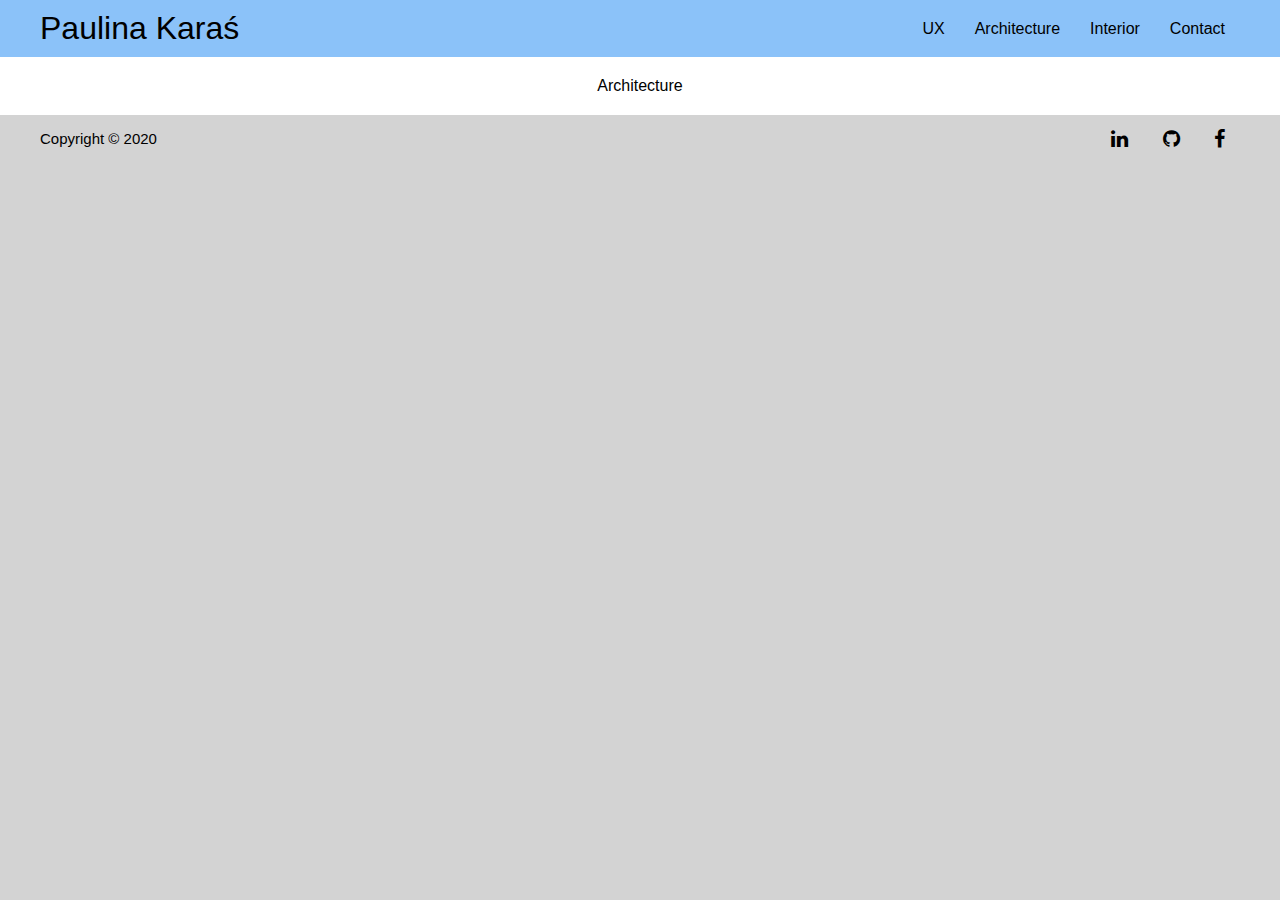
==== architecture.html @ 1c454b92 "Add interior.html subpage" ====
<!doctype html>
<html lang="en">
    <head>
        <meta charset="UTF-8" />
        <meta name="viewport" content="width=device-width, initial-scale=1, minimum-scale=1" />
        <title>Portfolio - Paulina Karaś</title>
        <link rel="stylesheet" href="https://cdnjs.cloudflare.com/ajax/libs/font-awesome/4.7.0/css/font-awesome.min.css">
        <link rel="stylesheet" type="text/css" href="css/style.css" />
    </head>
    <body>
        <header>
            <div class="navbar flex">
                <h1><a href="index.html">Paulina Karaś</a></h1>
                <nav>
                    <ul>
                        <li><a href="ux.html">UX</a></li>
                        <li><a href="architecture.html">Architecture</a></li>
                        <li><a href="interior.html">Interior</a></li>
                        <li><a href="contact.html">Contact</a></li>
                    </ul>
                </nav>
            </div>
        </header>
        <main>
            <div class="content">
              Architecture
            </div>
        </main>
        <footer>
            <div class="bottom flex">
                <div class="copyright">
                    <p>Copyright &copy; 2020</p>
                </div>
                <div class="social">
                    <a href="https://www.linkedin.com/in/paulina-kara%C5%9B-08875412b/" target="_blank" class="fa fa-linkedin"></a>
                    <a href="https://github.com/paulinakaras" target="_blank" class="fa fa-github"></a>
                    <a href="https://www.facebook.com/paulina.demczak" target="_blank" class="fa fa-facebook"></a>
                </div>
            </div>
        </footer>
    </body>
</html>
---- css/style.css ----
:root {
    --background-color-footer: lightgray;
    --default-font: sans-serif;
    --max-width: 1200px;
    --default-grid-gap: 10px;
    --pictures-column: 2;
    --pictires-width: calc((var(--max-width) - var(--default-grid-gap)) / var(--pictures-column));
    --pictires-height: calc(var(--pictires-width) * 0.65);
}

body {
    background-color: var(--background-color-footer);
    font-family: var(--default-font);
    color: black;
    box-sizing: border-box;
    padding: 0;
    margin: 0;
}


ul {
    list-style-type: none;
}

a {
    text-decoration: none;
    color: black;
}

h1 {
    font-weight: 300;
    margin: 10px 0;
}

header {
    background-color: #8bc2f9;
    height: auto;
}

.navbar {
    max-width: var(--max-width);
    padding: 0 40px;
    margin: 0 auto;
    overflow: auto;
}

header .flex, footer .flex {
    justify-content: space-between;
}

nav ul {
    display: flex;
}

nav a {
    padding: 10px;
    margin: 0 5px;
}

nav h1:hover,a:hover {
     opacity: 0.5;
}

.flex {
    display: flex;
    justify-content: center;
    align-items: center;
    height: 100%;
}

main {
    background-color: white;
}

.content {
    max-width: var(--max-width);
    margin: 0 auto;
    display: grid;
    justify-content: center;
    align-content: center;
    padding: 20px;
    
}

#introduction {
    display: grid;
    grid-template-columns: repeat(2, 1fr);
    justify-items: center;
    align-items: center;
}

#introduction img {
    max-width: 400px;
    height: auto;
    padding: 20px;
}

#introduction p {
    font-size: 40px;
}

.description p {
    padding: 10px;
    margin: 0 15px;
    font-size: 20px;
}

footer {
    background-color: var(--background-color-footer);
}

.bottom {
    max-width: var(--max-width);
    padding: 0 40px;
    margin: 0 auto;
    overflow: auto;
}

.copyright {
    font-size: 15px;
}

.fa {
    padding: 10px;
    margin: 0 5px;
    font-size: 20px;
    text-align: center;
    text-decoration: none;
}

@media screen and (max-width:800px) {
    #introduction {
        grid-template-columns: repeat(1, 1fr);
    }
    #introduction img {
        max-width: 200px;
        padding: 10px; 
    }
    #introduction p {
        font-size: 20px;
    }
    #description p {
        font-size: 17px;
    }
    header .flex {
        justify-content: space-between;
        flex-direction: column;
    }
    
}

textarea {
    font-family: var(--default-font);
    resize: vertical;
}

.contact-form {
    display: grid;
    grid-gap: var(--default-grid-gap);
    justify-content: center;
    align-content: center;
    padding: 150px 20px;
}


.contact-form input,textarea,button {
    font-size: 20px;
    width: 300px;
}

#interior {
    display: grid;
}

.pictures {
    display: grid;
    grid-template-columns: repeat(var(--pictures-column), 1fr);
    grid-gap: var(--default-grid-gap);
    justify-items: center;
    align-items: center;
    
}

.pictures img {
    width: var(--pictires-width);
    height: var(--pictires-height);
}
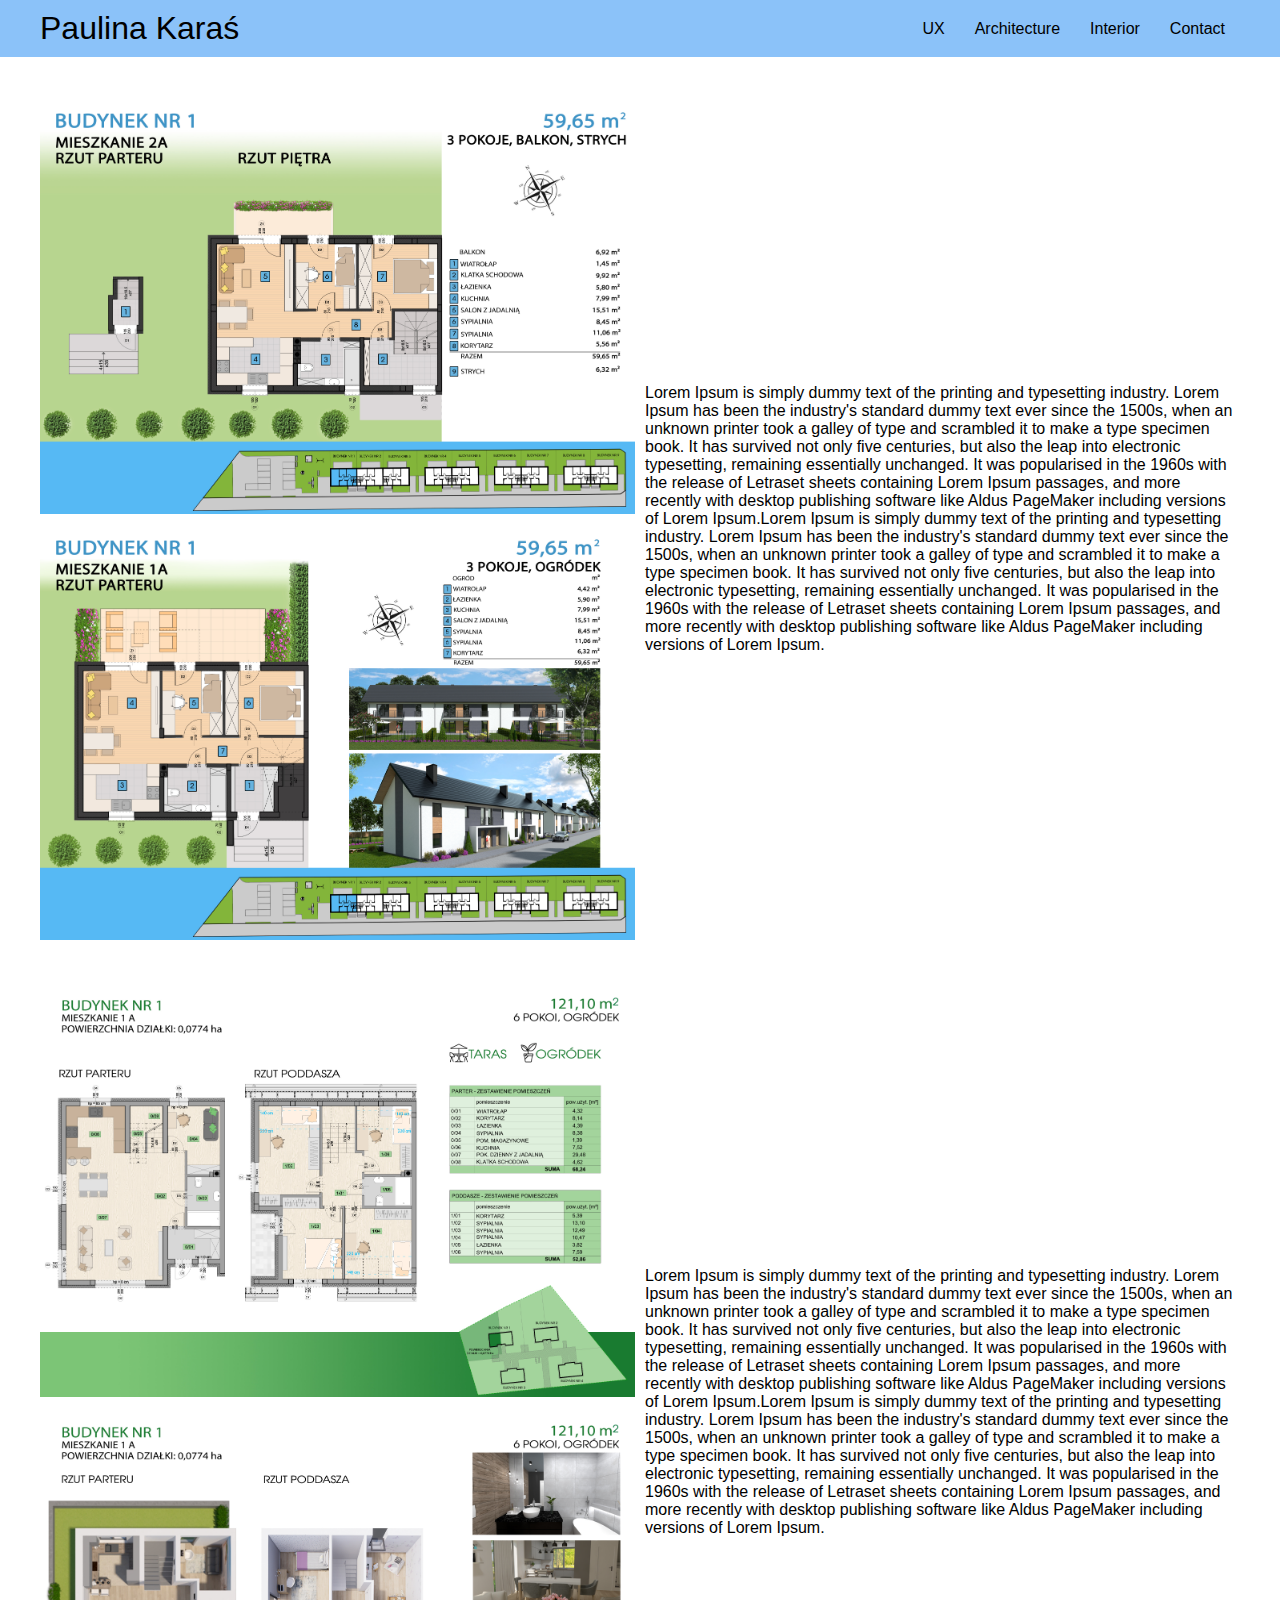
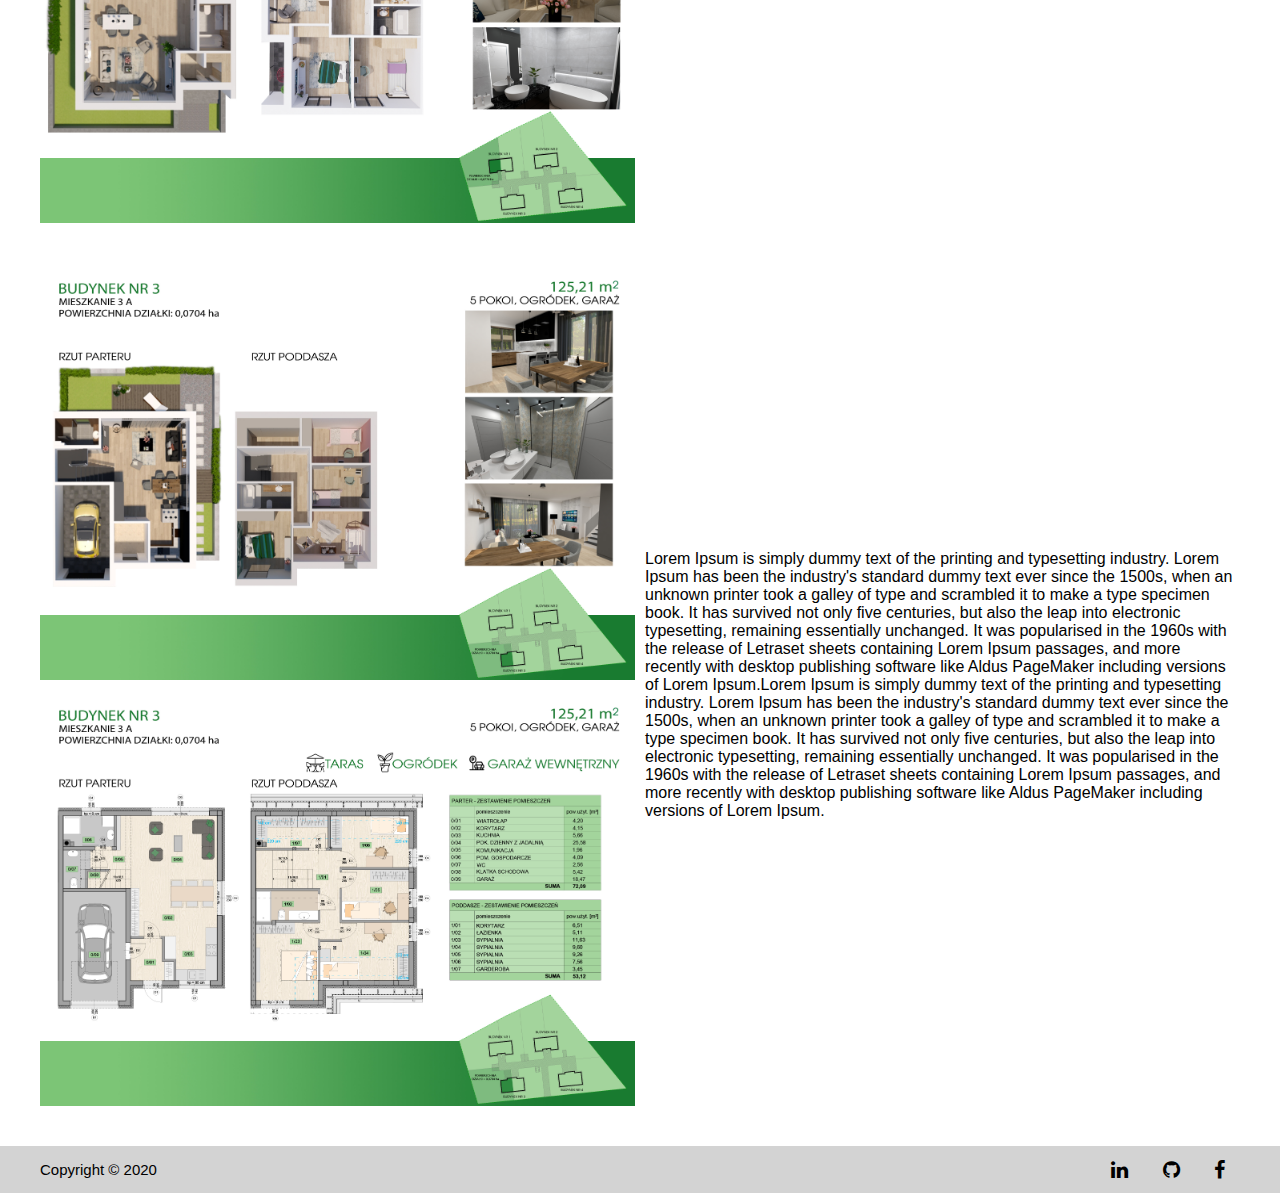
==== commit 71440cc4: "Add architecture.html subpage" ====
--- a/architecture.html
+++ b/architecture.html
@@ -23,7 +23,21 @@
         </header>
         <main>
             <div class="content">
-              Architecture
+                <div id="architecture">
+                    <img class="lefttop" src="images/architecture/building_1.jpg" alt="Girl room"/>
+                    <p class="right">Lorem Ipsum is simply dummy text of the printing and typesetting industry. Lorem Ipsum has been the industry's standard dummy text ever since the 1500s, when an unknown printer took a galley of type and scrambled it to make a type specimen book. It has survived not only five centuries, but also the leap into electronic typesetting, remaining essentially unchanged. It was popularised in the 1960s with the release of Letraset sheets containing Lorem Ipsum passages, and more recently with desktop publishing software like Aldus PageMaker including versions of Lorem Ipsum.Lorem Ipsum is simply dummy text of the printing and typesetting industry. Lorem Ipsum has been the industry's standard dummy text ever since the 1500s, when an unknown printer took a galley of type and scrambled it to make a type specimen book. It has survived not only five centuries, but also the leap into electronic typesetting, remaining essentially unchanged. It was popularised in the 1960s with the release of Letraset sheets containing Lorem Ipsum passages, and more recently with desktop publishing software like Aldus PageMaker including versions of Lorem Ipsum.</p>
+                    <img class="leftbottom" src="images/architecture/building_2.jpg" alt="Girl room 2"/>
+                </div>
+                <div id="architecture">
+                    <img class="lefttop" src="images/architecture/building_3.jpg" alt="Girl room"/>
+                    <p class="right">Lorem Ipsum is simply dummy text of the printing and typesetting industry. Lorem Ipsum has been the industry's standard dummy text ever since the 1500s, when an unknown printer took a galley of type and scrambled it to make a type specimen book. It has survived not only five centuries, but also the leap into electronic typesetting, remaining essentially unchanged. It was popularised in the 1960s with the release of Letraset sheets containing Lorem Ipsum passages, and more recently with desktop publishing software like Aldus PageMaker including versions of Lorem Ipsum.Lorem Ipsum is simply dummy text of the printing and typesetting industry. Lorem Ipsum has been the industry's standard dummy text ever since the 1500s, when an unknown printer took a galley of type and scrambled it to make a type specimen book. It has survived not only five centuries, but also the leap into electronic typesetting, remaining essentially unchanged. It was popularised in the 1960s with the release of Letraset sheets containing Lorem Ipsum passages, and more recently with desktop publishing software like Aldus PageMaker including versions of Lorem Ipsum.</p>
+                    <img class="leftbottom" src="images/architecture/building_4.jpg" alt="Girl room 2"/>
+                </div>
+                <div id="architecture">
+                    <img class="lefttop" src="images/architecture/building_5.jpg" alt="Girl room"/>
+                    <p class="right">Lorem Ipsum is simply dummy text of the printing and typesetting industry. Lorem Ipsum has been the industry's standard dummy text ever since the 1500s, when an unknown printer took a galley of type and scrambled it to make a type specimen book. It has survived not only five centuries, but also the leap into electronic typesetting, remaining essentially unchanged. It was popularised in the 1960s with the release of Letraset sheets containing Lorem Ipsum passages, and more recently with desktop publishing software like Aldus PageMaker including versions of Lorem Ipsum.Lorem Ipsum is simply dummy text of the printing and typesetting industry. Lorem Ipsum has been the industry's standard dummy text ever since the 1500s, when an unknown printer took a galley of type and scrambled it to make a type specimen book. It has survived not only five centuries, but also the leap into electronic typesetting, remaining essentially unchanged. It was popularised in the 1960s with the release of Letraset sheets containing Lorem Ipsum passages, and more recently with desktop publishing software like Aldus PageMaker including versions of Lorem Ipsum.</p>
+                    <img class="leftbottom" src="images/architecture/building_6.jpg" alt="Girl room 2"/>
+                </div>
             </div>
         </main>
         <footer>
--- a/css/style.css
+++ b/css/style.css
@@ -4,8 +4,8 @@
     --max-width: 1200px;
     --default-grid-gap: 10px;
     --pictures-column: 2;
-    --pictires-width: calc((var(--max-width) - var(--default-grid-gap)) / var(--pictures-column));
-    --pictires-height: calc(var(--pictires-width) * 0.65);
+    --pictures-width: calc((var(--max-width) - var(--default-grid-gap)) / var(--pictures-column));
+    --pictures-height: calc(var(--pictures-width) * 0.65);
 }
 
 body {
@@ -182,6 +182,37 @@
 }
 
 .pictures img {
-    width: var(--pictires-width);
-    height: var(--pictires-height);
-}
+    width: var(--pictures-width);
+    height: var(--pictures-height);
+}
+
+#architecture {
+    padding: 20px 0;
+    display: grid;
+    grid-template-columns: repeat(2, 1fr);
+    grid-gap: var(--default-grid-gap);
+    justify-items: center;
+    align-items: center;
+    grid-template-areas:
+    "lefttop right"
+    "leftbottom right";
+}
+
+#architecture img {
+    width: var(--pictures-width);
+    height: calc(var(--pictures-width) * 0.7); 
+}
+
+#architecture .lefttop {
+    grid-area: lefttop;
+}
+
+#architecture .leftbottom {
+    grid-area: leftbottom;
+}
+
+#architecture .right {
+    grid-area: right;
+    width: var(--pictures-width);
+    max-height: var(--pictures-height);
+}
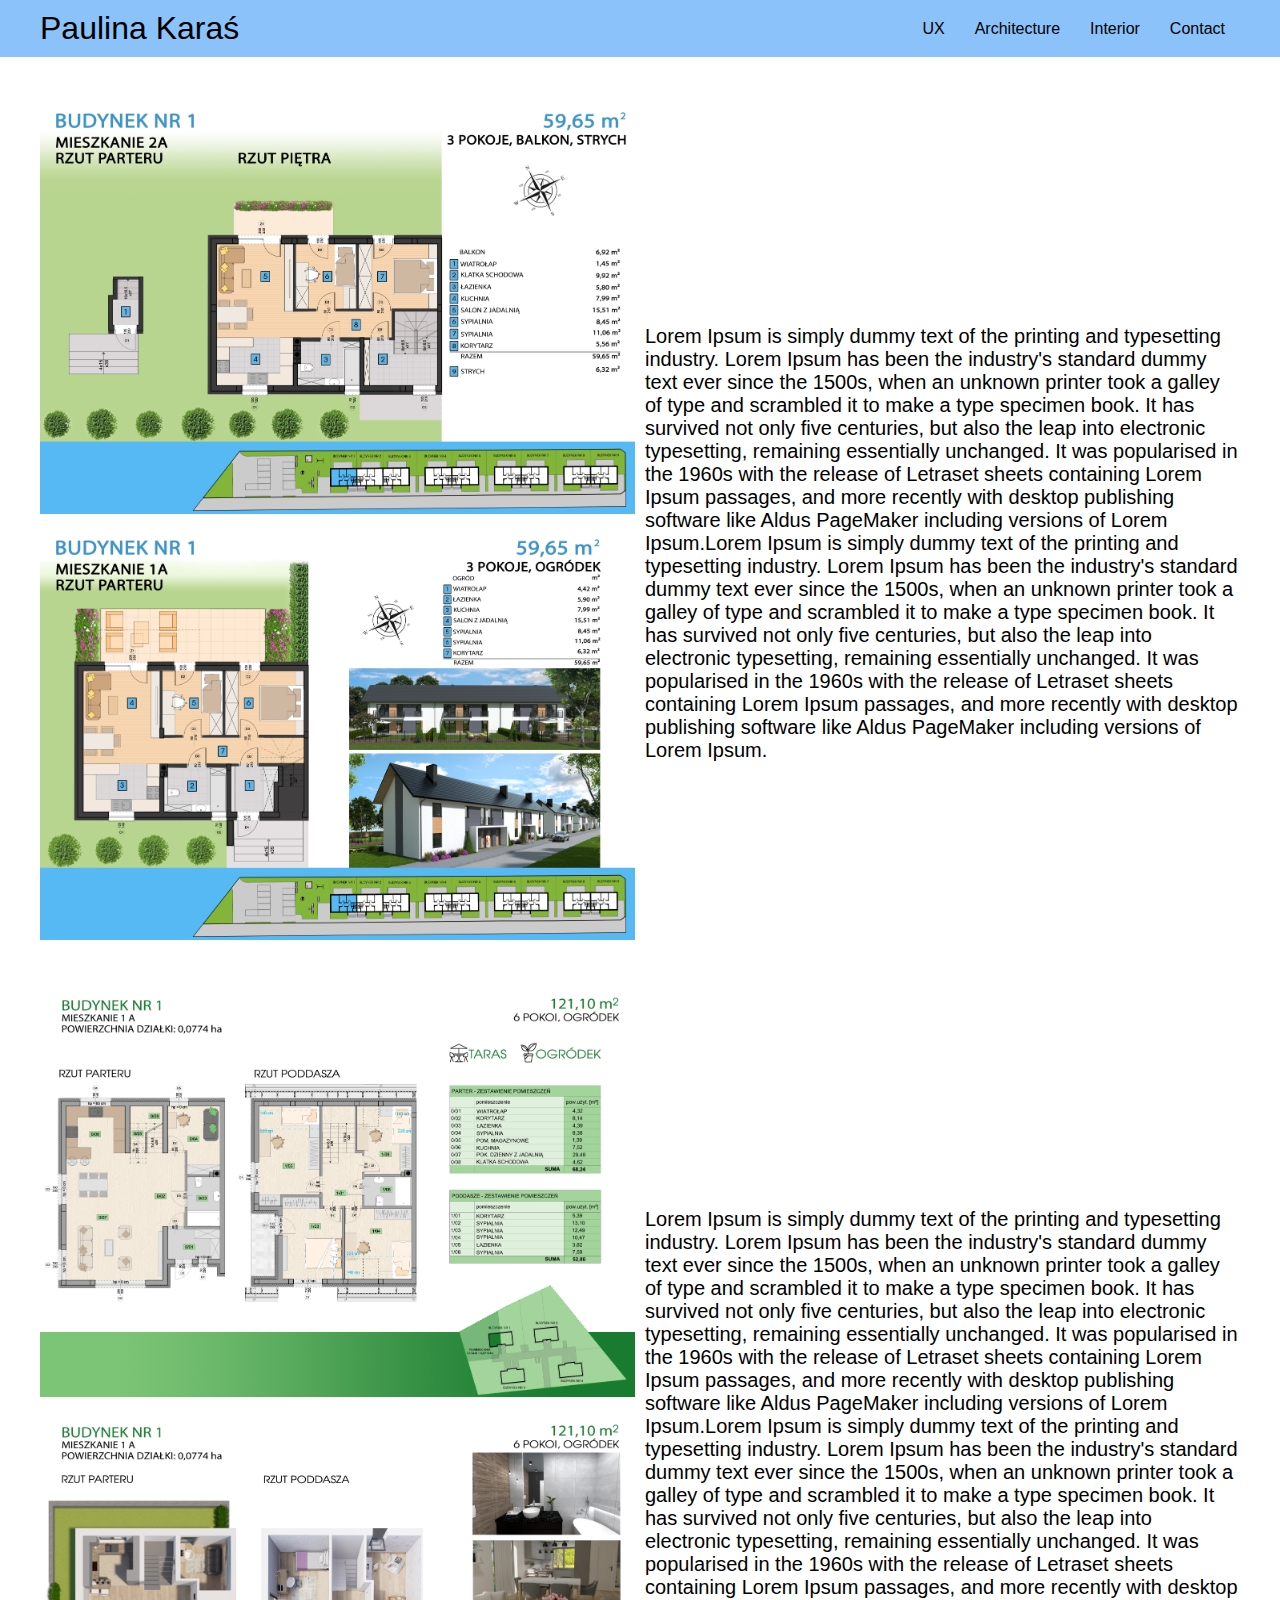
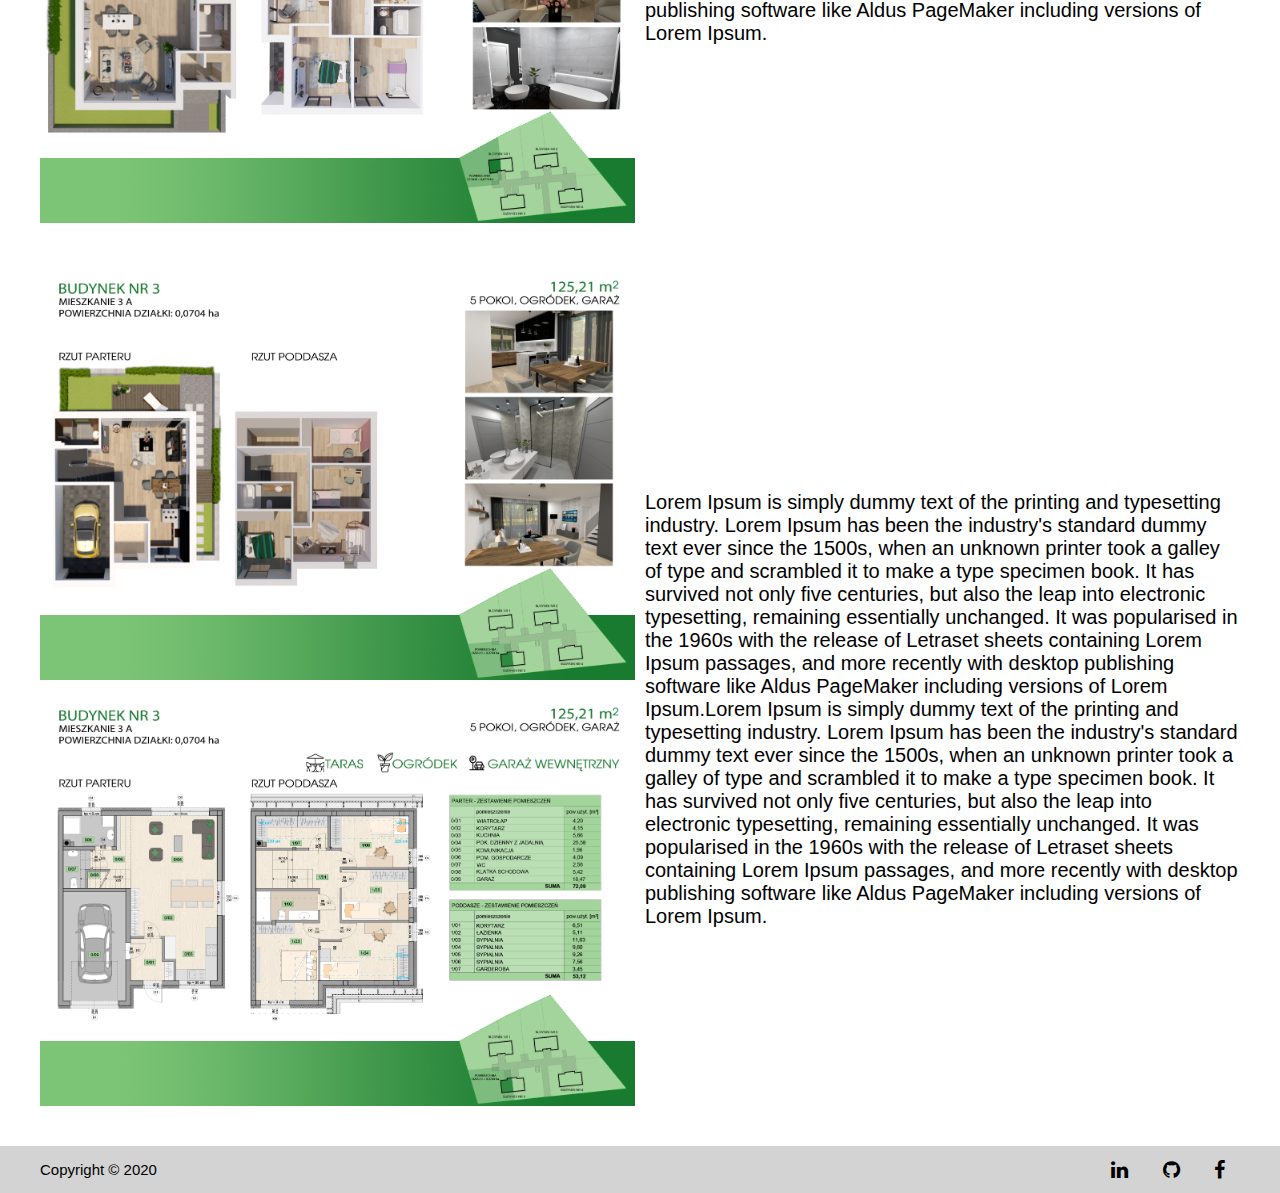
==== commit 087a0263: "Add ux.html subpage" ====
--- a/architecture.html
+++ b/architecture.html
@@ -24,19 +24,19 @@
         <main>
             <div class="content">
                 <div id="architecture">
-                    <img class="lefttop" src="images/architecture/building_1.jpg" alt="Girl room"/>
+                    <img class="lefttop" src="images/architecture/building_1.jpg" alt="Building1"/>
                     <p class="right">Lorem Ipsum is simply dummy text of the printing and typesetting industry. Lorem Ipsum has been the industry's standard dummy text ever since the 1500s, when an unknown printer took a galley of type and scrambled it to make a type specimen book. It has survived not only five centuries, but also the leap into electronic typesetting, remaining essentially unchanged. It was popularised in the 1960s with the release of Letraset sheets containing Lorem Ipsum passages, and more recently with desktop publishing software like Aldus PageMaker including versions of Lorem Ipsum.Lorem Ipsum is simply dummy text of the printing and typesetting industry. Lorem Ipsum has been the industry's standard dummy text ever since the 1500s, when an unknown printer took a galley of type and scrambled it to make a type specimen book. It has survived not only five centuries, but also the leap into electronic typesetting, remaining essentially unchanged. It was popularised in the 1960s with the release of Letraset sheets containing Lorem Ipsum passages, and more recently with desktop publishing software like Aldus PageMaker including versions of Lorem Ipsum.</p>
-                    <img class="leftbottom" src="images/architecture/building_2.jpg" alt="Girl room 2"/>
+                    <img class="leftbottom" src="images/architecture/building_2.jpg" alt="Building2"/>
                 </div>
                 <div id="architecture">
-                    <img class="lefttop" src="images/architecture/building_3.jpg" alt="Girl room"/>
+                    <img class="lefttop" src="images/architecture/building_3.jpg" alt="Building3"/>
                     <p class="right">Lorem Ipsum is simply dummy text of the printing and typesetting industry. Lorem Ipsum has been the industry's standard dummy text ever since the 1500s, when an unknown printer took a galley of type and scrambled it to make a type specimen book. It has survived not only five centuries, but also the leap into electronic typesetting, remaining essentially unchanged. It was popularised in the 1960s with the release of Letraset sheets containing Lorem Ipsum passages, and more recently with desktop publishing software like Aldus PageMaker including versions of Lorem Ipsum.Lorem Ipsum is simply dummy text of the printing and typesetting industry. Lorem Ipsum has been the industry's standard dummy text ever since the 1500s, when an unknown printer took a galley of type and scrambled it to make a type specimen book. It has survived not only five centuries, but also the leap into electronic typesetting, remaining essentially unchanged. It was popularised in the 1960s with the release of Letraset sheets containing Lorem Ipsum passages, and more recently with desktop publishing software like Aldus PageMaker including versions of Lorem Ipsum.</p>
-                    <img class="leftbottom" src="images/architecture/building_4.jpg" alt="Girl room 2"/>
+                    <img class="leftbottom" src="images/architecture/building_4.jpg" alt="Building4"/>
                 </div>
                 <div id="architecture">
-                    <img class="lefttop" src="images/architecture/building_5.jpg" alt="Girl room"/>
+                    <img class="lefttop" src="images/architecture/building_5.jpg" alt="Building5"/>
                     <p class="right">Lorem Ipsum is simply dummy text of the printing and typesetting industry. Lorem Ipsum has been the industry's standard dummy text ever since the 1500s, when an unknown printer took a galley of type and scrambled it to make a type specimen book. It has survived not only five centuries, but also the leap into electronic typesetting, remaining essentially unchanged. It was popularised in the 1960s with the release of Letraset sheets containing Lorem Ipsum passages, and more recently with desktop publishing software like Aldus PageMaker including versions of Lorem Ipsum.Lorem Ipsum is simply dummy text of the printing and typesetting industry. Lorem Ipsum has been the industry's standard dummy text ever since the 1500s, when an unknown printer took a galley of type and scrambled it to make a type specimen book. It has survived not only five centuries, but also the leap into electronic typesetting, remaining essentially unchanged. It was popularised in the 1960s with the release of Letraset sheets containing Lorem Ipsum passages, and more recently with desktop publishing software like Aldus PageMaker including versions of Lorem Ipsum.</p>
-                    <img class="leftbottom" src="images/architecture/building_6.jpg" alt="Girl room 2"/>
+                    <img class="leftbottom" src="images/architecture/building_6.jpg" alt="Building6"/>
                 </div>
             </div>
         </main>
--- a/css/style.css
+++ b/css/style.css
@@ -187,6 +187,7 @@
 }
 
 #architecture {
+    font-size: 20px;
     padding: 20px 0;
     display: grid;
     grid-template-columns: repeat(2, 1fr);
@@ -216,3 +217,20 @@
     width: var(--pictures-width);
     max-height: var(--pictures-height);
 }
+
+#mobile {
+    padding: 20px 0;
+    display: grid;
+    grid-template-columns: repeat(var(--pictures-column), 1fr);
+    grid-gap: var(--default-grid-gap);
+    justify-items: center;
+    align-items: center;
+}
+
+#mobile img {
+    height: 500px;
+}
+
+.red {
+    color: red;
+}
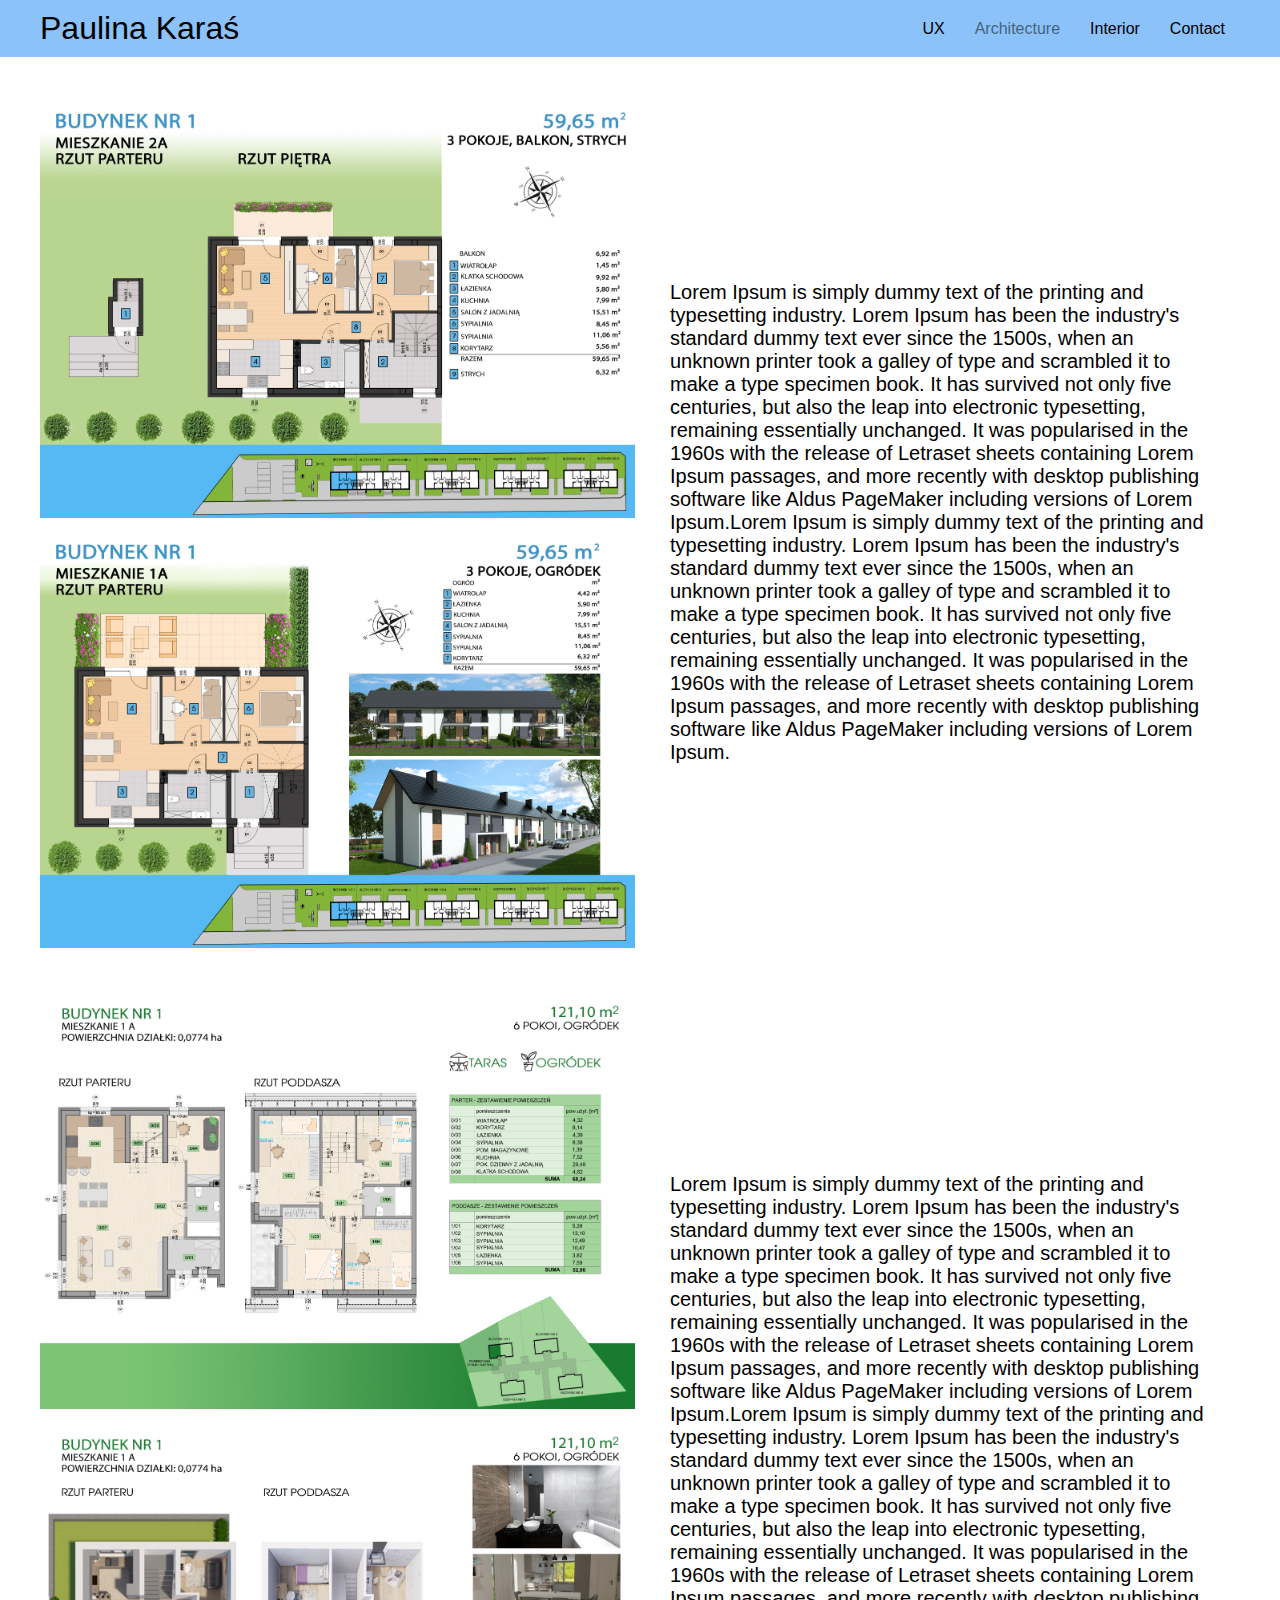
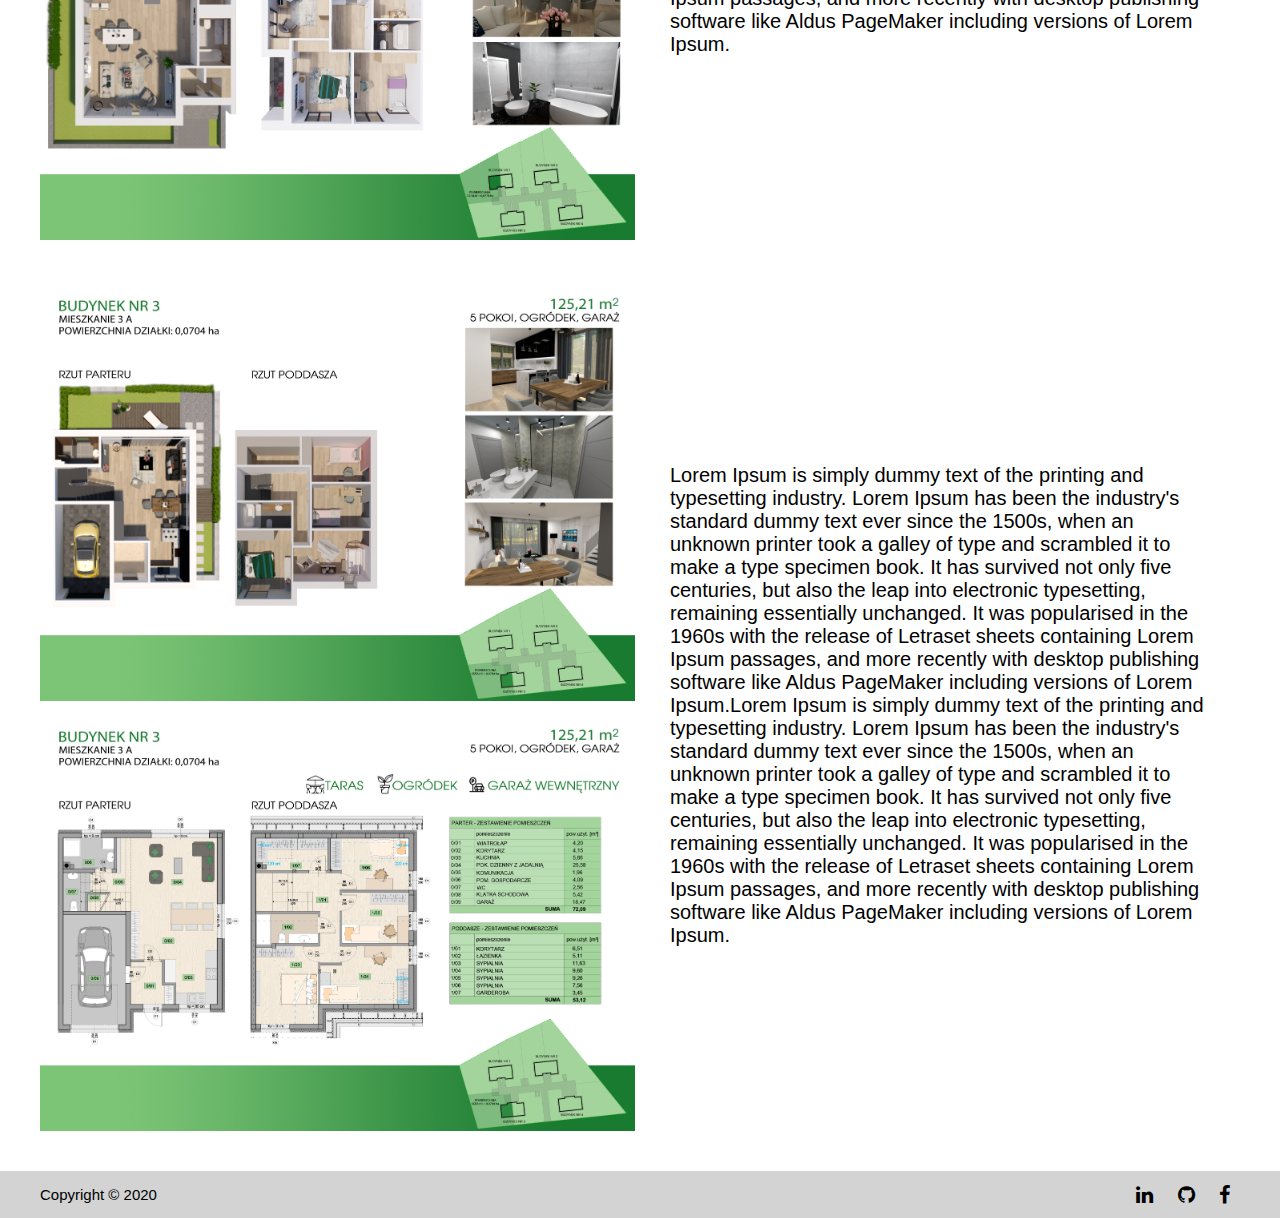
==== commit fa5e3b10: "UX and responsive fixes and add description info" ====
--- a/architecture.html
+++ b/architecture.html
@@ -14,7 +14,7 @@
                 <nav>
                     <ul>
                         <li><a href="ux.html">UX</a></li>
-                        <li><a href="architecture.html">Architecture</a></li>
+                        <li><a class="half-opacity" href="architecture.html">Architecture</a></li>
                         <li><a href="interior.html">Interior</a></li>
                         <li><a href="contact.html">Contact</a></li>
                     </ul>
@@ -23,17 +23,17 @@
         </header>
         <main>
             <div class="content">
-                <div id="architecture">
+                <div class="arch-component">
                     <img class="lefttop" src="images/architecture/building_1.jpg" alt="Building1"/>
                     <p class="right">Lorem Ipsum is simply dummy text of the printing and typesetting industry. Lorem Ipsum has been the industry's standard dummy text ever since the 1500s, when an unknown printer took a galley of type and scrambled it to make a type specimen book. It has survived not only five centuries, but also the leap into electronic typesetting, remaining essentially unchanged. It was popularised in the 1960s with the release of Letraset sheets containing Lorem Ipsum passages, and more recently with desktop publishing software like Aldus PageMaker including versions of Lorem Ipsum.Lorem Ipsum is simply dummy text of the printing and typesetting industry. Lorem Ipsum has been the industry's standard dummy text ever since the 1500s, when an unknown printer took a galley of type and scrambled it to make a type specimen book. It has survived not only five centuries, but also the leap into electronic typesetting, remaining essentially unchanged. It was popularised in the 1960s with the release of Letraset sheets containing Lorem Ipsum passages, and more recently with desktop publishing software like Aldus PageMaker including versions of Lorem Ipsum.</p>
                     <img class="leftbottom" src="images/architecture/building_2.jpg" alt="Building2"/>
                 </div>
-                <div id="architecture">
+                <div class="arch-component">
                     <img class="lefttop" src="images/architecture/building_3.jpg" alt="Building3"/>
                     <p class="right">Lorem Ipsum is simply dummy text of the printing and typesetting industry. Lorem Ipsum has been the industry's standard dummy text ever since the 1500s, when an unknown printer took a galley of type and scrambled it to make a type specimen book. It has survived not only five centuries, but also the leap into electronic typesetting, remaining essentially unchanged. It was popularised in the 1960s with the release of Letraset sheets containing Lorem Ipsum passages, and more recently with desktop publishing software like Aldus PageMaker including versions of Lorem Ipsum.Lorem Ipsum is simply dummy text of the printing and typesetting industry. Lorem Ipsum has been the industry's standard dummy text ever since the 1500s, when an unknown printer took a galley of type and scrambled it to make a type specimen book. It has survived not only five centuries, but also the leap into electronic typesetting, remaining essentially unchanged. It was popularised in the 1960s with the release of Letraset sheets containing Lorem Ipsum passages, and more recently with desktop publishing software like Aldus PageMaker including versions of Lorem Ipsum.</p>
                     <img class="leftbottom" src="images/architecture/building_4.jpg" alt="Building4"/>
                 </div>
-                <div id="architecture">
+                <div class="arch-component">
                     <img class="lefttop" src="images/architecture/building_5.jpg" alt="Building5"/>
                     <p class="right">Lorem Ipsum is simply dummy text of the printing and typesetting industry. Lorem Ipsum has been the industry's standard dummy text ever since the 1500s, when an unknown printer took a galley of type and scrambled it to make a type specimen book. It has survived not only five centuries, but also the leap into electronic typesetting, remaining essentially unchanged. It was popularised in the 1960s with the release of Letraset sheets containing Lorem Ipsum passages, and more recently with desktop publishing software like Aldus PageMaker including versions of Lorem Ipsum.Lorem Ipsum is simply dummy text of the printing and typesetting industry. Lorem Ipsum has been the industry's standard dummy text ever since the 1500s, when an unknown printer took a galley of type and scrambled it to make a type specimen book. It has survived not only five centuries, but also the leap into electronic typesetting, remaining essentially unchanged. It was popularised in the 1960s with the release of Letraset sheets containing Lorem Ipsum passages, and more recently with desktop publishing software like Aldus PageMaker including versions of Lorem Ipsum.</p>
                     <img class="leftbottom" src="images/architecture/building_6.jpg" alt="Building6"/>
--- a/css/style.css
+++ b/css/style.css
@@ -4,8 +4,6 @@
     --max-width: 1200px;
     --default-grid-gap: 10px;
     --pictures-column: 2;
-    --pictures-width: calc((var(--max-width) - var(--default-grid-gap)) / var(--pictures-column));
-    --pictures-height: calc(var(--pictures-width) * 0.65);
 }
 
 body {
@@ -17,7 +15,6 @@
     margin: 0;
 }
 
-
 ul {
     list-style-type: none;
 }
@@ -42,6 +39,7 @@
     padding: 0 40px;
     margin: 0 auto;
     overflow: auto;
+    
 }
 
 header .flex, footer .flex {
@@ -50,6 +48,7 @@
 
 nav ul {
     display: flex;
+    padding: 0px;
 }
 
 nav a {
@@ -90,8 +89,8 @@
 }
 
 #introduction img {
-    max-width: 400px;
-    height: auto;
+    width: 75%;
+    height: auto; 
     padding: 20px;
 }
 
@@ -122,31 +121,9 @@
 
 .fa {
     padding: 10px;
-    margin: 0 5px;
     font-size: 20px;
     text-align: center;
     text-decoration: none;
-}
-
-@media screen and (max-width:800px) {
-    #introduction {
-        grid-template-columns: repeat(1, 1fr);
-    }
-    #introduction img {
-        max-width: 200px;
-        padding: 10px; 
-    }
-    #introduction p {
-        font-size: 20px;
-    }
-    #description p {
-        font-size: 17px;
-    }
-    header .flex {
-        justify-content: space-between;
-        flex-direction: column;
-    }
-    
 }
 
 textarea {
@@ -162,7 +139,6 @@
     padding: 150px 20px;
 }
 
-
 .contact-form input,textarea,button {
     font-size: 20px;
     width: 300px;
@@ -178,15 +154,14 @@
     grid-gap: var(--default-grid-gap);
     justify-items: center;
     align-items: center;
-    
 }
 
 .pictures img {
-    width: var(--pictures-width);
-    height: var(--pictures-height);
-}
-
-#architecture {
+    width: 100%;
+    height: auto; 
+}
+
+.arch-component {
     font-size: 20px;
     padding: 20px 0;
     display: grid;
@@ -199,23 +174,23 @@
     "leftbottom right";
 }
 
-#architecture img {
-    width: var(--pictures-width);
-    height: calc(var(--pictures-width) * 0.7); 
-}
-
-#architecture .lefttop {
+.arch-component img {
+    width: 100%;
+    height: auto; 
+}
+
+.arch-component .lefttop {
     grid-area: lefttop;
 }
 
-#architecture .leftbottom {
+.arch-component .leftbottom {
     grid-area: leftbottom;
 }
 
-#architecture .right {
+.arch-component .right {
     grid-area: right;
-    width: var(--pictures-width);
-    max-height: var(--pictures-height);
+    padding: 10px;
+    margin: 0 15px;
 }
 
 #mobile {
@@ -228,9 +203,41 @@
 }
 
 #mobile img {
-    height: 500px;
+    width: 50%;
+    height: auto; 
 }
 
 .red {
     color: red;
 }
+
+.half-opacity {
+     opacity: 0.5;
+}
+
+@media screen and (max-width:800px) {
+    header .flex {
+        justify-content: center;
+        flex-direction: column;
+    }
+    #introduction {
+        grid-template-columns: 1fr;
+    }
+    #mobile {
+        grid-template-columns: 1fr;
+    }
+    .pictures {
+        grid-template-columns: 1fr;
+    }
+}
+
+@media screen and (max-width:1250px) {
+    .arch-component {
+        grid-template-columns: 1fr;
+        grid-template-areas:
+        "lefttop"
+        "leftbottom"
+        "right"
+        "right";
+    }
+}